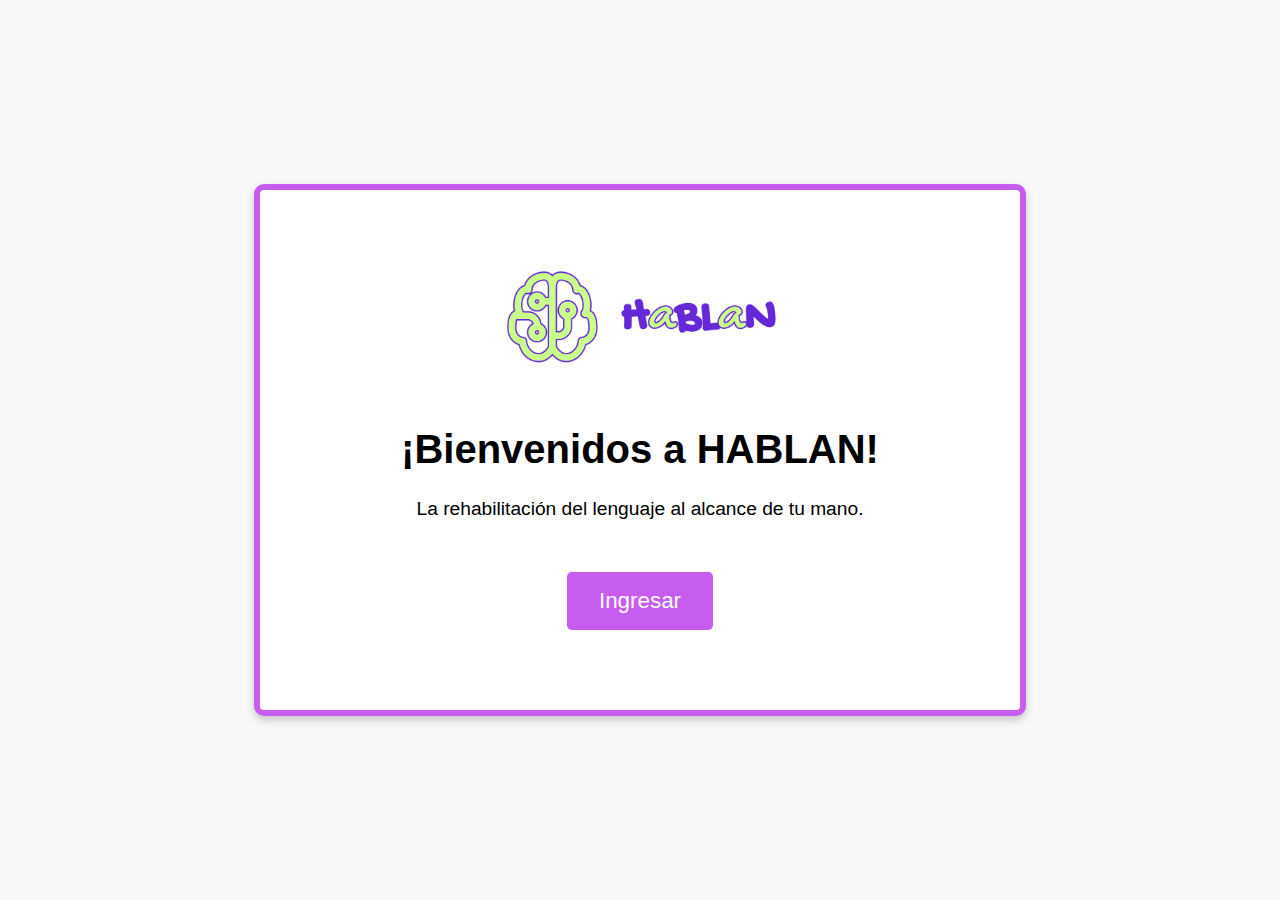
==== index.html @ eec98e4a "Primer commit" ====
<!DOCTYPE html>
<html lang="es">
<head>
    <meta charset="UTF-8">
    <meta name="viewport" content="width=device-width, initial-scale=1.0">
    <title>Bienvenido a HABLAN</title>
    <link rel="stylesheet" href="CSS/style.css">
</head>
<body class="inicio">

    <!-- Contenido de la página de bienvenida -->
    <div class="bienvenida-contenedor">
        <img src="Img/logo-hablan.png" alt="Logo de HABLAN" class="bienvenida-logo">
        <h1>¡Bienvenidos a HABLAN!</h1>
        <p>La rehabilitación del lenguaje al alcance de tu mano.</p>
        <a href="pages/quienes-somos.html" class="btn-ingreso">Ingresar</a>
    </div>

</body>
</html>
---- CSS/style.css ----
.inicio {
    display: flex;
    align-items: center;
    justify-content: center;
    height: 100vh;
    background-color: #f8f8f8; /* Fondo gris claro */
    margin: 0;
}

.bienvenida-contenedor {
    overflow: hidden; /*para que no se desborde el logo*/
    text-align: center;
    background-color: white;
    padding: 5rem;
    border: 6px solid #c65df0; /* Borde violeta */
    border-radius: 10px; /* Bordes redondeados */
    box-shadow: 0px 4px 8px rgba(0, 0, 0, 0.2); /* Sombra suave */
    width: 80%; /* Se ajusta al 80% del ancho disponible */
    max-width: 600px; /* Tamaño máximo */
}

.bienvenida-contenedor h1 {
    font-size: 2.5rem;
}

.bienvenida-contenedor p {
    font-size: 1.2rem; /* Ajusta el tamaño del párrafo o texto de bienvenida */
}

.bienvenida-logo {
    width: 40vw; /* Esto quiero que sea el ajuste del Tamaño del logo en la pantalla de bienvenida */
    max-width: 280px;
    margin-bottom: 2rem;
}

.btn-ingreso {
    display: inline-block;
    padding: 1rem 2rem;
    margin-top: 2rem;
    background-color: #c65df0;
    color: white;
    text-decoration: none;
    font-size: 1.2rem;
    border-radius: 5px;
    transition: background-color 0.3s;
}

.btn-ingreso:hover {
    background-color: #8945a0;
}

.btn-ingreso {
    font-size: 1.4rem; /* Tamaño del texto del botón de ingreso -chequear si me gusta*/
}

body {
    font-family: Arial, sans-serif;
    margin: 0;
    padding: 0;
    background-color: #ffffff;
}

header {
    background-color: #8439c6;
    padding: 3rem;
    text-align: center;
    color: white;
}

nav ul {
    list-style: none;
    display: flex;
    justify-content: center; /* Centrado de los enlaces de la navegación */
    margin: 0;
    padding: 0;
}

nav ul li {
    margin: 0 15px; /* Espaciado entre los elementos de la navegación */
}

nav ul li a {
    text-decoration: none;
    color: white;
    font-weight: bold;
    padding: 5px 10px;
    border: 2px solid white; /* Añadí el borde blanco alrededor de cada opción! */
    border-radius: 5px;
    transition: color 0.3s, background-color 0.3s, border-color 0.3s; /* Transición suave */
}

/* Hover para el nav */
nav ul li a:hover {
    color: yellow; /* amarillo o marrón?? mirar bien */
    background-color: #555; /* Oscuro al pasar el cursor. ¿naranja? */
    border-color: yellow; /* Cambia el borde a amarillo */
}

.section {
    padding: 2rem;
    margin: 2rem;
    background-color: #ffffff;
}

/*Quiénes Somos*/
.team {
    display: flex;
    justify-content: space-around;
    flex-wrap: wrap;
    margin-top: 2rem;
    gap: 2rem; /* Espacio entre  tarjetas */
}

.member {
    background-color: white;
    border: 1px solid #ddd;
    padding: 2rem;
    margin: 1rem;
    width: 250px;
    text-align: center;
    border-radius: 10px;
    box-shadow: 0px 4px 8px rgba(255, 255, 255, 0.1);
    transition: transform 0.3s ease;
}

.member:hover {
    transform: translateY(-5px); /* Efecto de elevación */
}

.team-photo {
    width: 100%;
    border-radius: 50%;
    max-width: 150px; /* Tamaño máximo de la foto */
    margin-bottom: 1rem;
}

.member h4 {
    font-size: 1.2rem;
    color: #333;
}

.member p {
    font-size: 1rem;
    color: #666;
}

.contenedor-parrafo {
    display: flex;
    justify-content: center; /* Centra horizontalmente */
    align-items: center; /* Centra verticalmente */
    height: 100vh; /* Ajusta la altura al 100% de la pantalla */
}

p {
    text-align: center; /* Centra el texto dentro del párrafo */
    font-size: 1.2rem; /* Tamaño de la letra más grande */
}

/* Responsividad para dispositivos pequeños */
@media (max-width: 768px) {
    .welcome-container {
        padding: 3rem;
        width: 90%; /* Más ancho en pantallas pequeñas */
    }
    
    .welcome-container h1 {
        font-size: 2rem; /* Título un poco más pequeño */
    }

    .welcome-logo {
        width: 40vw;
        max-width: 120px;
    }

    .welcome-container p {
        font-size: 1rem; /* Tamaño de texto reducido */
    }

    .btn-ingreso {
        font-size: 1.2rem; /* Tamaño de texto del botón */
    }

    .team {
        flex-direction: column; /* Las tarjetas se apilan verticalmente, chequear otras opciones. */
        align-items: center; /* tarjetas centradas */
    }

    .member {
        width: 40%; /* Ocupa el 40% del ancho disponible */
    }
}
/* Título de características y de módulos*/
.titulo-caracteristicas {
    text-align: center; /* Centra el título */
    color: #c65df0; 
    font-size: 2.5rem; /* Tamaño más grande que el resto */
    margin-bottom: 2rem; /* Espacio debajo del título para que no se me peguen */
}

.titulo-modulos {
    text-align: center;
    color: #c65df0; /* Color violeta */
    font-size: 2.5rem; 
    margin-bottom: 2rem; /* Espacio debajo del título */
}
/* Estilo para la lista de características */
ul {
    list-style-type: disc; /* Bullets círculo */
    padding-left: 3rem; /* a la derencha*/
    margin-bottom: 2rem;  /* Espacio debajo de la lista */
}
ul li {
    font-size: 1.2rem; /* Tamaño más chiquito que el título */
    color: #333; /* Color gris oscuro para las características? cambiar color? */
    margin-bottom: 0.5rem; /* Espacio entre los ítems de la lista */
}
.section-modulos
ul {
    list-style-type: disc; 
    padding-left: 3rem; /* algo estoy haciendo mal!!! ojo!! */
    margin-bottom: 2rem;
}


/* Estilo para el título */
.titulo-nuestro-equipo {
    text-align: left; /* Centra el título */
    color: #8916b6; /* Color violeta */
    font-size: 1.5rem; /* Tamaño de fuente más grande que el resto */
    margin-bottom: 0.5rem; /* Espacio debajo del título */
}

/* Estilo para el título */
.titulo-quienes {
    text-align: center; /* Centra el título */
    color: #95f046; /* Color violeta */
}

.video-container {
    display: flex;
    justify-content: center; /* Centra el video horizontalmente */
    align-items: center; /* Centra el video verticalmente si es necesario */
    margin-top: 2rem;
}

video {
    width: 40%; /* Ajusta el tamaño del video al 80% del contenedor */
    max-width: 200px; /* Limita el ancho máximo */
    height: auto; /* Mantiene las proporciones del video */
}

/* Contenedor de las cards */
.plans-container {
    display: flex;
    justify-content: center; /* Centra las cards en el contenedor */
    flex-wrap: wrap;
    gap: 2rem;
    padding: 2rem;
    max-width: 1200px; /* Ancho máximo del contenedor */
    margin: 0 auto; /* Centra el contenedor en la página */
}

/* Estilo individual para cada card */
.plan-card {
    background-color: #ece8e8;
    border: 2px solid #c65df0; /* Borde violeta */
    border-radius: 10px;
    padding: 20px;
    flex: 1 1 250px; /* Ancho flexible con mínimo de 250px */
    max-width: 300px; /* Ancho máximo de cada card */
    text-align: center;
    box-shadow: 0px 4px 8px rgba(0, 0, 0, 0.1);
    transition: transform 0.3s ease, box-shadow 0.3s ease;
}

/* Efecto hover para la card */
.plan-card:hover {
    transform: scale(1.05); /* Aumenta ligeramente el tamaño */
    box-shadow: 0px 6px 12px rgba(0, 0, 0, 0.2); /* Sombra más prominente */
}

/* Estilo del título dentro de la card */
.plan-card h3 {
    font-size: 1.6rem;
    color: #8439c6; /* Color violeta */
    margin-bottom: 10px;
}

/* Estilo de los párrafos dentro de la card */
.plan-card p {
    font-size: 1rem;
    margin-bottom: 15px;
}

/* Estilo de las listas de características */
.plan-card ul {
    list-style-type: none;
    padding: 0;
    font-size: 0.9rem;
    margin-bottom: 15px;
}

.plan-card ul li {
    margin: 5px 0;
}

/* Estilo del botón */
.plan-card button {
    background-color: #c65df0;
    color: white;
    padding: 10px 20px;
    font-size: 1rem;
    border: none;
    border-radius: 5px;
    cursor: pointer;
    transition: background-color 0.3s ease;
}

.plan-card button:hover {
    background-color: #8945a0;
}

/* Alineación del texto en la sección de características */
.characteristics {
    text-align: center;
}
.section-title {
    color: #8439c6; /* Color violeta */
    font-size: 2rem; /* Tamaño de letra más grande */
    text-align: center;
    margin-bottom: 1rem;
}

.features-images {
    display: flex;
    justify-content: space-around;
    align-items: center;
    margin-top: 2rem;
    gap: 0.5rem; /* Espacio entre cada imagen */
}

.flip-card {
    background-color: transparent;
    width: 355px; /* Aumenta el ancho de la tarjeta */
    height: 250px; /* Aumenta la altura de la tarjeta */
    perspective: 1000px; /* Profundidad 3D */
}

.flip-card-inner {
    position: relative;
    width: 100%;
    height: 100%;
    text-align: center;
    transition: transform 0.6s;
    transform-style: preserve-3d;
}

.flip-card:hover .flip-card-inner {
    transform: rotateY(180deg);
}

.flip-card-front, .flip-card-back {
    position: absolute;
    width: 100%;
    height: 100%;
    backface-visibility: hidden;
    border-radius: 10px;
    display: flex;
    align-items: center;
    justify-content: center;
    overflow: hidden; /* Para evitar desbordes de imagen */
}

.flip-card-front {
    background-color: #fff;
    box-shadow: 0px 4px 8px rgba(0, 0, 0, 0.1);
}

.flip-card-front img {
    width: 100%;
    height: auto; /* Ajusta la altura para que mantenga proporciones */
    border-radius: 10px;
}

.flip-card-back {
    background-color: #8439c6;
    color: white;
    transform: rotateY(180deg);
    padding: 15px;
    box-shadow: 0px 4px 8px rgba(0, 0, 0, 0.1);
    font-size: 1rem; /* Texto más grande.*/
}

/*Página de contacto--->*/
section input, section textarea {
    margin-bottom: 10px; /* para que haya algún espacio entre los campos del formulario */
    padding: 8px; /* para usabilidad */
}

.centrado {
    text-align: center;
}
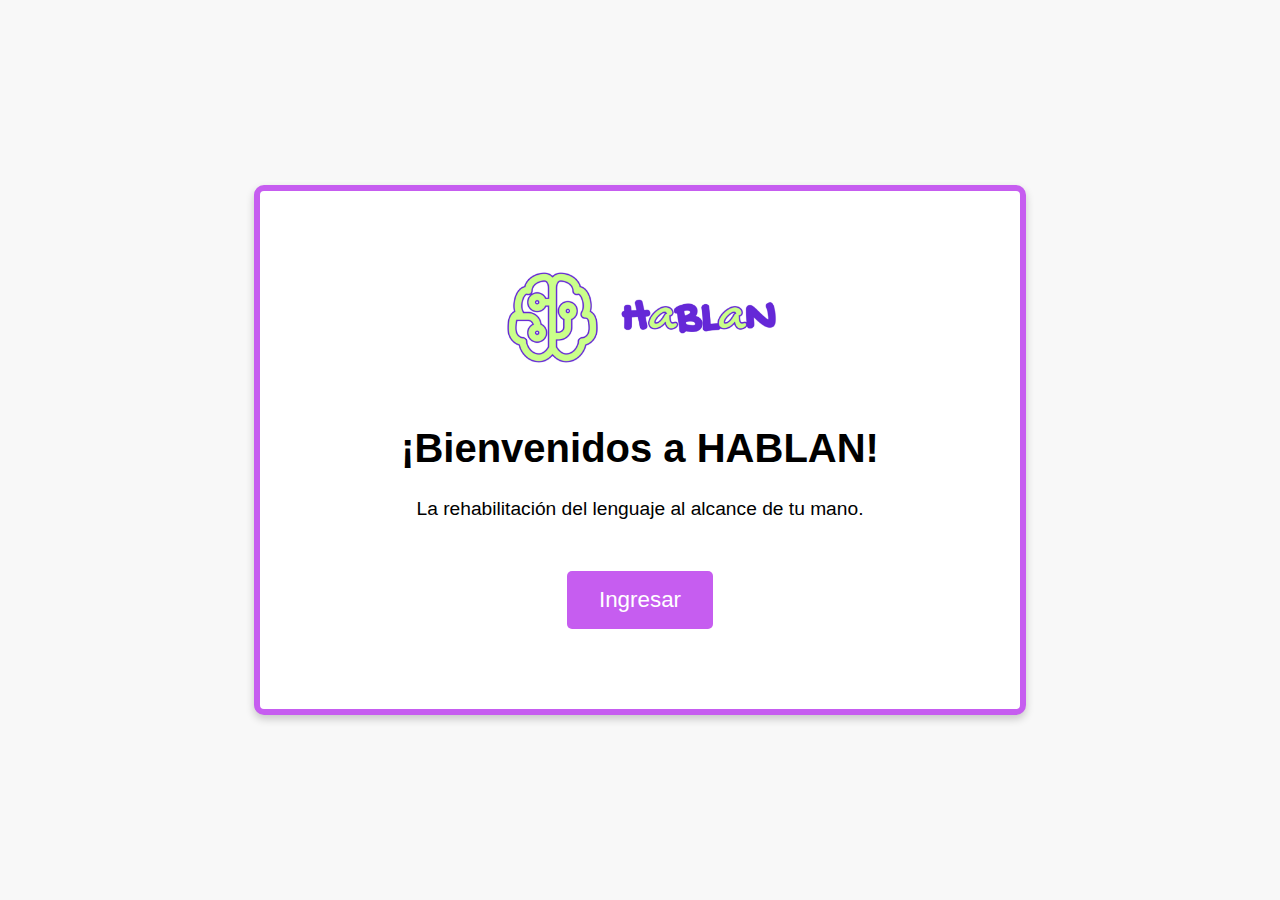
==== commit 479c3b17: "Update index.html" ====
--- a/index.html
+++ b/index.html
@@ -9,7 +9,7 @@
 <body class="inicio">
 
     <!-- Contenido de la página de bienvenida -->
-    <div class="bienvenida-contenedor">
+    <div class="bienvenida-container">
         <img src="Img/logo-hablan.png" alt="Logo de HABLAN" class="bienvenida-logo">
         <h1>¡Bienvenidos a HABLAN!</h1>
         <p>La rehabilitación del lenguaje al alcance de tu mano.</p>
@@ -18,3 +18,4 @@
 
 </body>
 </html>
+
--- a/CSS/style.css
+++ b/CSS/style.css
@@ -3,11 +3,11 @@
     align-items: center;
     justify-content: center;
     height: 100vh;
-    background-color: #f8f8f8; /* Fondo gris claro */
+    background-color: #f8f8f8;
     margin: 0;
 }
 
-.bienvenida-contenedor {
+.bienvenida-container {
     overflow: hidden; /*para que no se desborde el logo*/
     text-align: center;
     background-color: white;
@@ -19,11 +19,11 @@
     max-width: 600px; /* Tamaño máximo */
 }
 
-.bienvenida-contenedor h1 {
+.bienvenida-container h1 {
     font-size: 2.5rem;
 }
 
-.bienvenida-contenedor p {
+.bienvenida-container p {
     font-size: 1.2rem; /* Ajusta el tamaño del párrafo o texto de bienvenida */
 }
 
@@ -61,10 +61,24 @@
 }
 
 header {
+    flex-direction: column; /* Organiza el contenido en columnas */
+    align-items: center; /* Centra el contenido */
+    justify-content: center;
+    padding: 2rem; /* Ajusta el relleno general */
     background-color: #8439c6;
-    padding: 3rem;
     text-align: center;
     color: white;
+}
+header img {
+    max-width: 200px; /* Tamaño máximo del logo */
+    height: auto; /* Mantiene las proporciones */
+    margin: 0 auto; /* Centra el logo dentro del header */
+}
+header nav {
+    display: flex;
+    flex-direction: column; 
+    align-items: center; 
+    gap: 1rem; 
 }
 
 nav ul {
@@ -144,7 +158,7 @@
     color: #666;
 }
 
-.contenedor-parrafo {
+.container-parrafo {
     display: flex;
     justify-content: center; /* Centra horizontalmente */
     align-items: center; /* Centra verticalmente */
@@ -156,39 +170,7 @@
     font-size: 1.2rem; /* Tamaño de la letra más grande */
 }
 
-/* Responsividad para dispositivos pequeños */
-@media (max-width: 768px) {
-    .welcome-container {
-        padding: 3rem;
-        width: 90%; /* Más ancho en pantallas pequeñas */
-    }
-    
-    .welcome-container h1 {
-        font-size: 2rem; /* Título un poco más pequeño */
-    }
-
-    .welcome-logo {
-        width: 40vw;
-        max-width: 120px;
-    }
-
-    .welcome-container p {
-        font-size: 1rem; /* Tamaño de texto reducido */
-    }
-
-    .btn-ingreso {
-        font-size: 1.2rem; /* Tamaño de texto del botón */
-    }
-
-    .team {
-        flex-direction: column; /* Las tarjetas se apilan verticalmente, chequear otras opciones. */
-        align-items: center; /* tarjetas centradas */
-    }
-
-    .member {
-        width: 40%; /* Ocupa el 40% del ancho disponible */
-    }
-}
+
 /* Título de características y de módulos*/
 .titulo-caracteristicas {
     text-align: center; /* Centra el título */
@@ -244,20 +226,20 @@
 }
 
 video {
-    width: 40%; /* Ajusta el tamaño del video al 80% del contenedor */
+    width: 40%; /* Ajusta el tamaño del video al 80% del container */
     max-width: 200px; /* Limita el ancho máximo */
     height: auto; /* Mantiene las proporciones del video */
 }
 
-/* Contenedor de las cards */
+/* container de las cards */
 .plans-container {
     display: flex;
-    justify-content: center; /* Centra las cards en el contenedor */
+    justify-content: center; /* Centra las cards en el container */
     flex-wrap: wrap;
     gap: 2rem;
     padding: 2rem;
-    max-width: 1200px; /* Ancho máximo del contenedor */
-    margin: 0 auto; /* Centra el contenedor en la página */
+    max-width: 1200px; /* Ancho máximo del container */
+    margin: 0 auto; /* Centra el container en la página */
 }
 
 /* Estilo individual para cada card */
@@ -394,9 +376,55 @@
 /*Página de contacto--->*/
 section input, section textarea {
     margin-bottom: 10px; /* para que haya algún espacio entre los campos del formulario */
-    padding: 8px; /* para usabilidad */
+    padding: 10px;
 }
 
 .centrado {
     text-align: center;
 }
+
+/* Responsividad para dispositivos pequeños */
+@media (max-width: 768px) {
+    .bienvenida-container {
+        padding: 3rem;
+        width: 90%; /* Más ancho en pantallas pequeñas */
+    }
+    
+    .bienvenida-container h1 {
+        font-size: 2rem; /* Título un poco más pequeño */
+    }
+
+    .bienvenida-logo {
+        width: 40vw;
+        max-width: 120px;
+    }
+
+    .bienvenida-container p {
+        font-size: 1rem; /* Tamaño de texto reducido */
+    }
+
+    .btn-ingreso {
+        font-size: 1.2rem; /* Tamaño de texto del botón */
+    }
+
+    .team {
+        flex-direction: column; /* Las tarjetas se apilan verticalmente, chequear otras opciones. */
+        align-items: center; /* tarjetas centradas */
+    }
+
+    .member {
+        width: 40%; /* Ocupa el 40% del ancho disponible */
+    }
+
+    header img {
+        max-width: 150px; /* Reduce el tamaño máximo del logo en pantallas pequeñas */
+    }
+
+    header {
+        padding: 1rem; /* Reduce el relleno del header */
+    }
+}
+
+
+
+    
